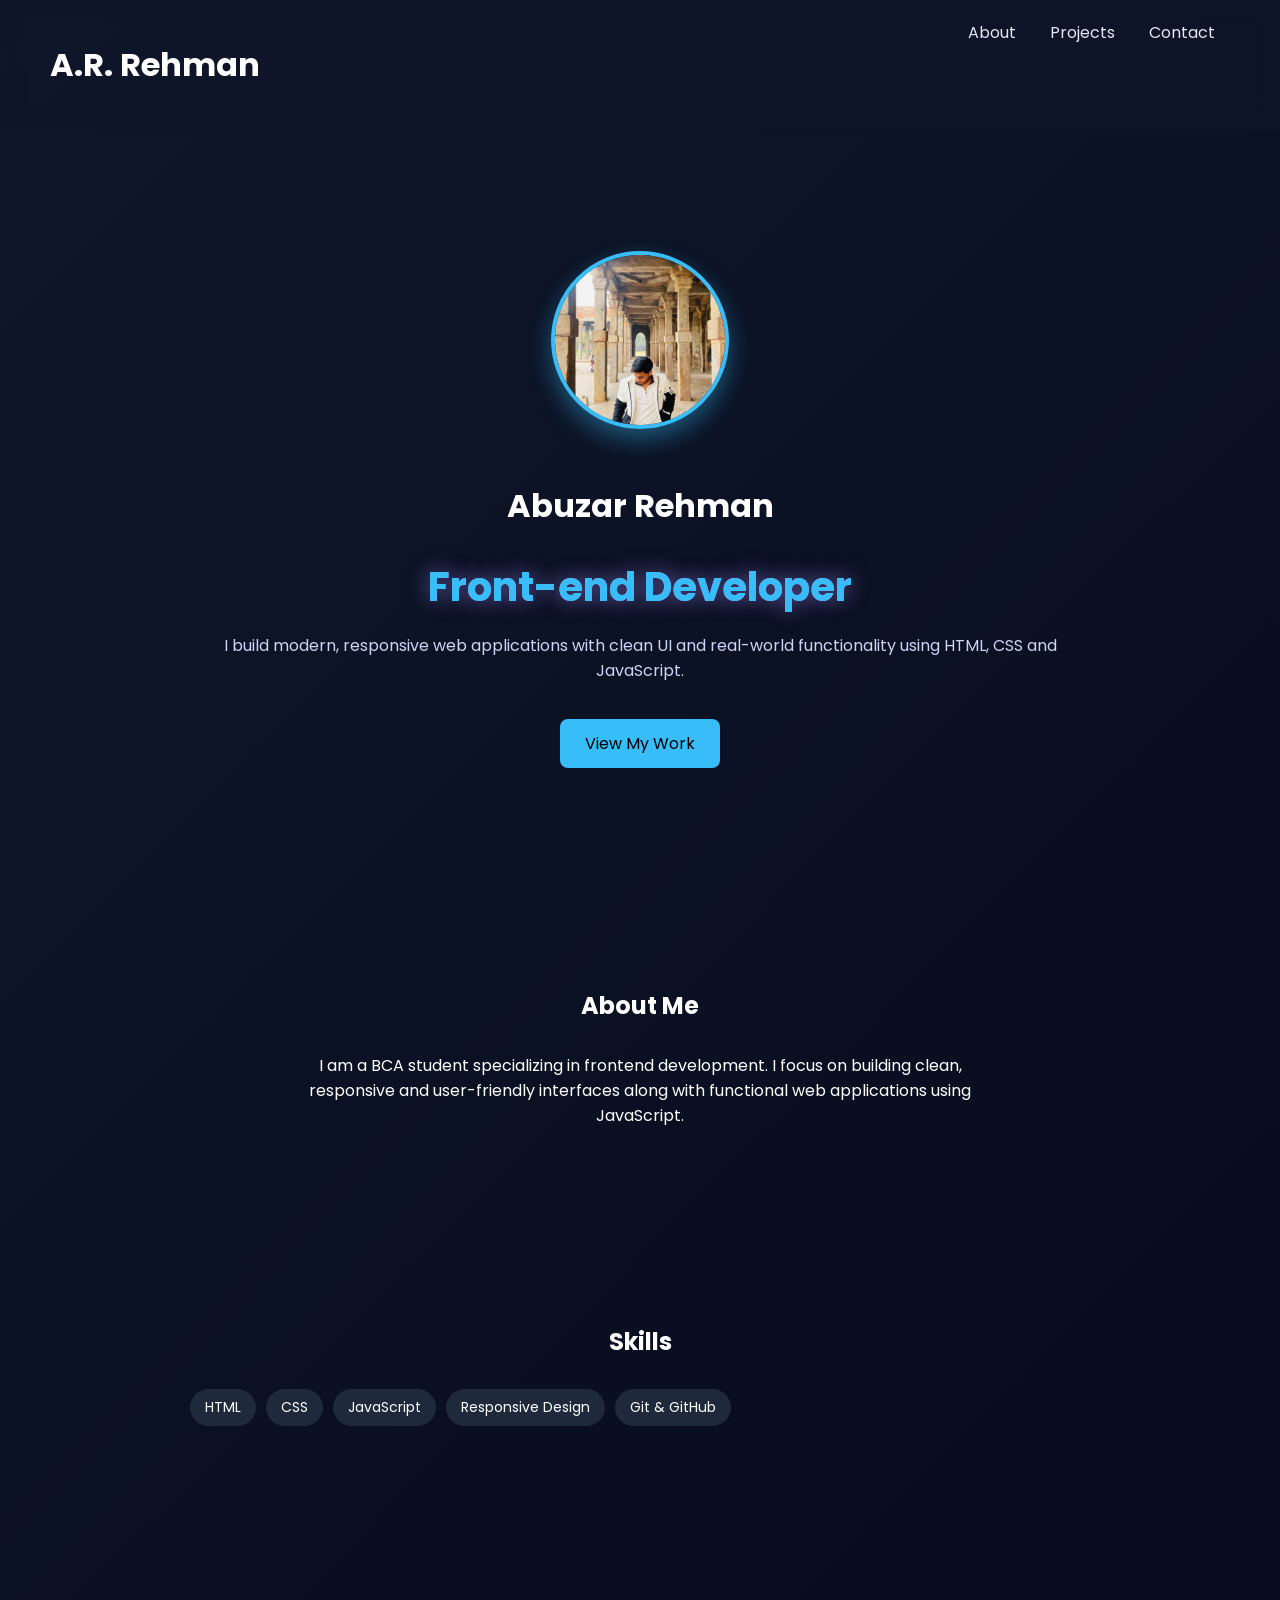
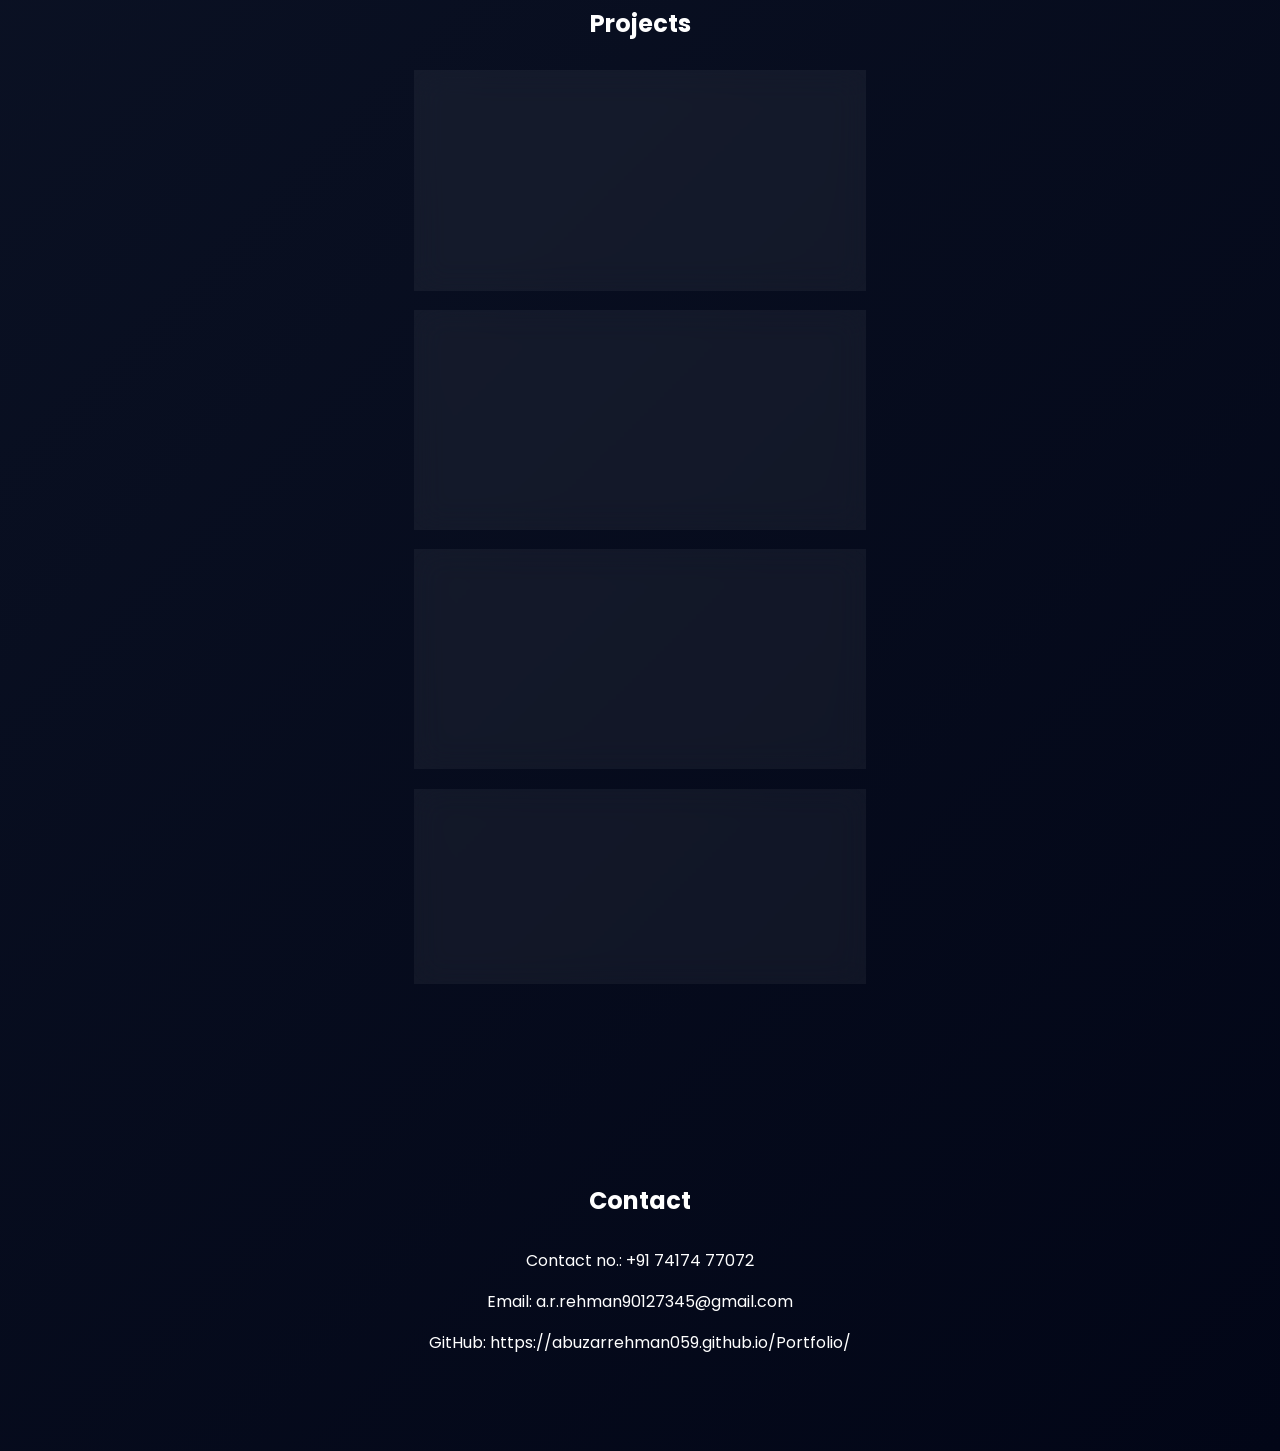
==== index.html @ dbf43a5e "Add files via upload" ====
<!DOCTYPE html>
<html lang="en">
<head>
    <meta charset="UTF-8">
    <meta name="viewport" content="width=device-width, initial-scale=1.0">
    <title>A.R. Portfolio</title>

    <!-- Google Font -->
    <link href="https://fonts.googleapis.com/css2?family=Poppins:wght@300;500;700&display=swap" rel="stylesheet">

    <link rel="stylesheet" href="style.css">
</head>
<body>

<header>
    <h1>A.R. Rehman</h1>
    <nav>
        <a href="#about">About</a>
        <a href="#projects">Projects</a>
        <a href="#contact">Contact</a>
    </nav>
</header>

<!-- HERO -->
<section class="hero">
    <img src="My photo.jpg" class="profile-pic">
    <h1>Abuzar Rehman</h1>
    <h2>Front-end Developer</h2>

    <p>
        I build modern, responsive web applications with clean UI 
        and real-world functionality using HTML, CSS and JavaScript.
    </p>
    <a href="#projects" class="btn">View My Work</a>
</section>

<!-- ABOUT -->
<section id="about">
    <h2>About Me</h2>
    <p>
        I am a BCA student specializing in frontend development. 
        I focus on building clean, responsive and user-friendly interfaces 
        along with functional web applications using JavaScript.
    </p>
</section>

<section id="skills">
    <h2>Skills</h2>

    <div class="skills">
        <span>HTML</span>
        <span>CSS</span>
        <span>JavaScript</span>
        <span>Responsive Design</span>
        <span>Git & GitHub</span>
    </div>
</section>

<!-- PROJECTS -->
<section id="projects">
    <h2>Projects</h2>

    <div class="project-card">
    <h3>Expense Tracker</h3>
    <p>Track income and expenses with real-time balance updates.</p>
    <a href="Expense Tracker/index.html" target="_blank">Live Demo</a>
</div>

<div class="project-card">
    <h3>Weather App</h3>
    <p>Fetch real-time weather data using API integration.</p>
    <a href="Weather App/index.html" target="_blank">Live Demo</a>
</div>

<div class="project-card">
    <h3>To-Do App</h3>
    <p>Task manager with local storage and filtering system.</p>
    <a href="ToDo App/index.html" target="_blank">Live Demo</a>
</div>

<div class="project-card">
    <h3>Landing Page</h3>
    <p>Modern responsive UI design for a fitness brand.</p>
    <a href="landing-page/index.html" target="_blank">Live Demo</a>
</div>

</section>

<!-- CONTACT -->
<section id="contact">
    <h2>Contact</h2>
    <p>Contact no.: +91 74174 77072</p>
    <p>Email: a.r.rehman90127345@gmail.com</p>
    <p>GitHub: https://abuzarrehman059.github.io/Portfolio/</p>
</section>

</body>
</html>
---- style.css ----
body {
    margin: 0;
    font-family: 'Poppins', sans-serif;
    background: linear-gradient(135deg, #0f172a, #020617);
    color: white;
}

/* HEADER (Glass effect) */
header {
    display: flex;
    justify-content: space-between;
    padding: 20px 50px;
    position: sticky;
    top: 0;
    backdrop-filter: blur(10px);
    background: rgba(15, 23, 42, 0.6);
}

nav a {
    color: #e2e8f0;
    margin: 0 15px;
    text-decoration: none;
    transition: 0.3s;
}

nav a:hover {
    color: #a78bfa;
}

/* HERO */
.hero {
    text-align: center;
    padding: 140px 20px;
}

/* Profile Image */
.profile-pic {
    width: 170px;
    height: 170px;
    border-radius: 50%;
    object-fit: cover;
    margin-bottom: 20px;
    background: radial-gradient(circle, rgba(56,189,248,0.2), transparent);

    border: 4px solid #38bdf8;

    box-shadow: 0 10px 25px rgba(56,189,248,0.4);
    transition: 0.3s;
}


.profile-pic:hover {
    transform: scale(1.05);
}

/* Text */
.hero h2 {
    font-size: 40px;
    background: linear-gradient(45deg, #a78bfa, #f472b6);
    -webkit-background-clip: text;
    color: transparent;
    text-shadow: 0 0 20px rgba(167, 139, 250, 0.6);
}

.hero p {
    color: #cbd5f5;
}

/* BUTTON */
.btn {
    display: inline-block;
    margin-top: 25px;
    padding: 12px 30px;
    border-radius: 25px;
    background: linear-gradient(45deg, #a78bfa, #f472b6);
    color: white;
    text-decoration: none;
    transition: 0.3s;
}

.btn:hover {
    transform: scale(1.05);
    box-shadow: 0 0 20px rgba(167, 139, 250, 0.5);
}

/* SECTIONS */
section {
    padding: 80px 40px;
}

section {
    max-width: 900px;
    margin: auto;
}

h2 {
    text-align: center;
    margin-bottom: 30px;
}

/* PROJECT CARD (Glass UI) */
.project-card {
    max-width: 400px;
    margin: 20px auto;
    padding: 25px;
    border-radius: 15px;
    backdrop-filter: blur(15px);
    background: rgba(255, 255, 255, 0.05);
    border: 1px solid rgba(255,255,255,0.1);
    text-align: center;
    transition: 0.3s;
}

.project-card:hover {
    transform: translateY(-10px);
    box-shadow: 0 0 25px rgba(167, 139, 250, 0.3);
}

.project-card a {
    display: inline-block;
    margin-top: 10px;
    color: #38bdf8;
    text-decoration: none;
}

/* ABOUT + CONTACT */
#about, #contact {
    text-align: center;
    max-width: 700px;
    margin: auto;
}

.hero {
    text-align: center;
    padding: 120px 20px;
}

.hero h1 {
    font-size: 32px;
}

.hero h2 {
    color: #38bdf8;
    margin: 10px 0;
}

.btn {
    display: inline-block;
    margin-top: 20px;
    padding: 12px 25px;
    background: #38bdf8;
    color: black;
    text-decoration: none;
    border-radius: 8px;
    transition: 0.3s;
}

.btn:hover {
    background: #0ea5e9;
}

.skills {
    display: flex;
    flex-wrap: wrap;
    gap: 10px;
}

.skills span {
    background: #1e293b;
    padding: 8px 15px;
    border-radius: 20px;
    font-size: 14px;
}
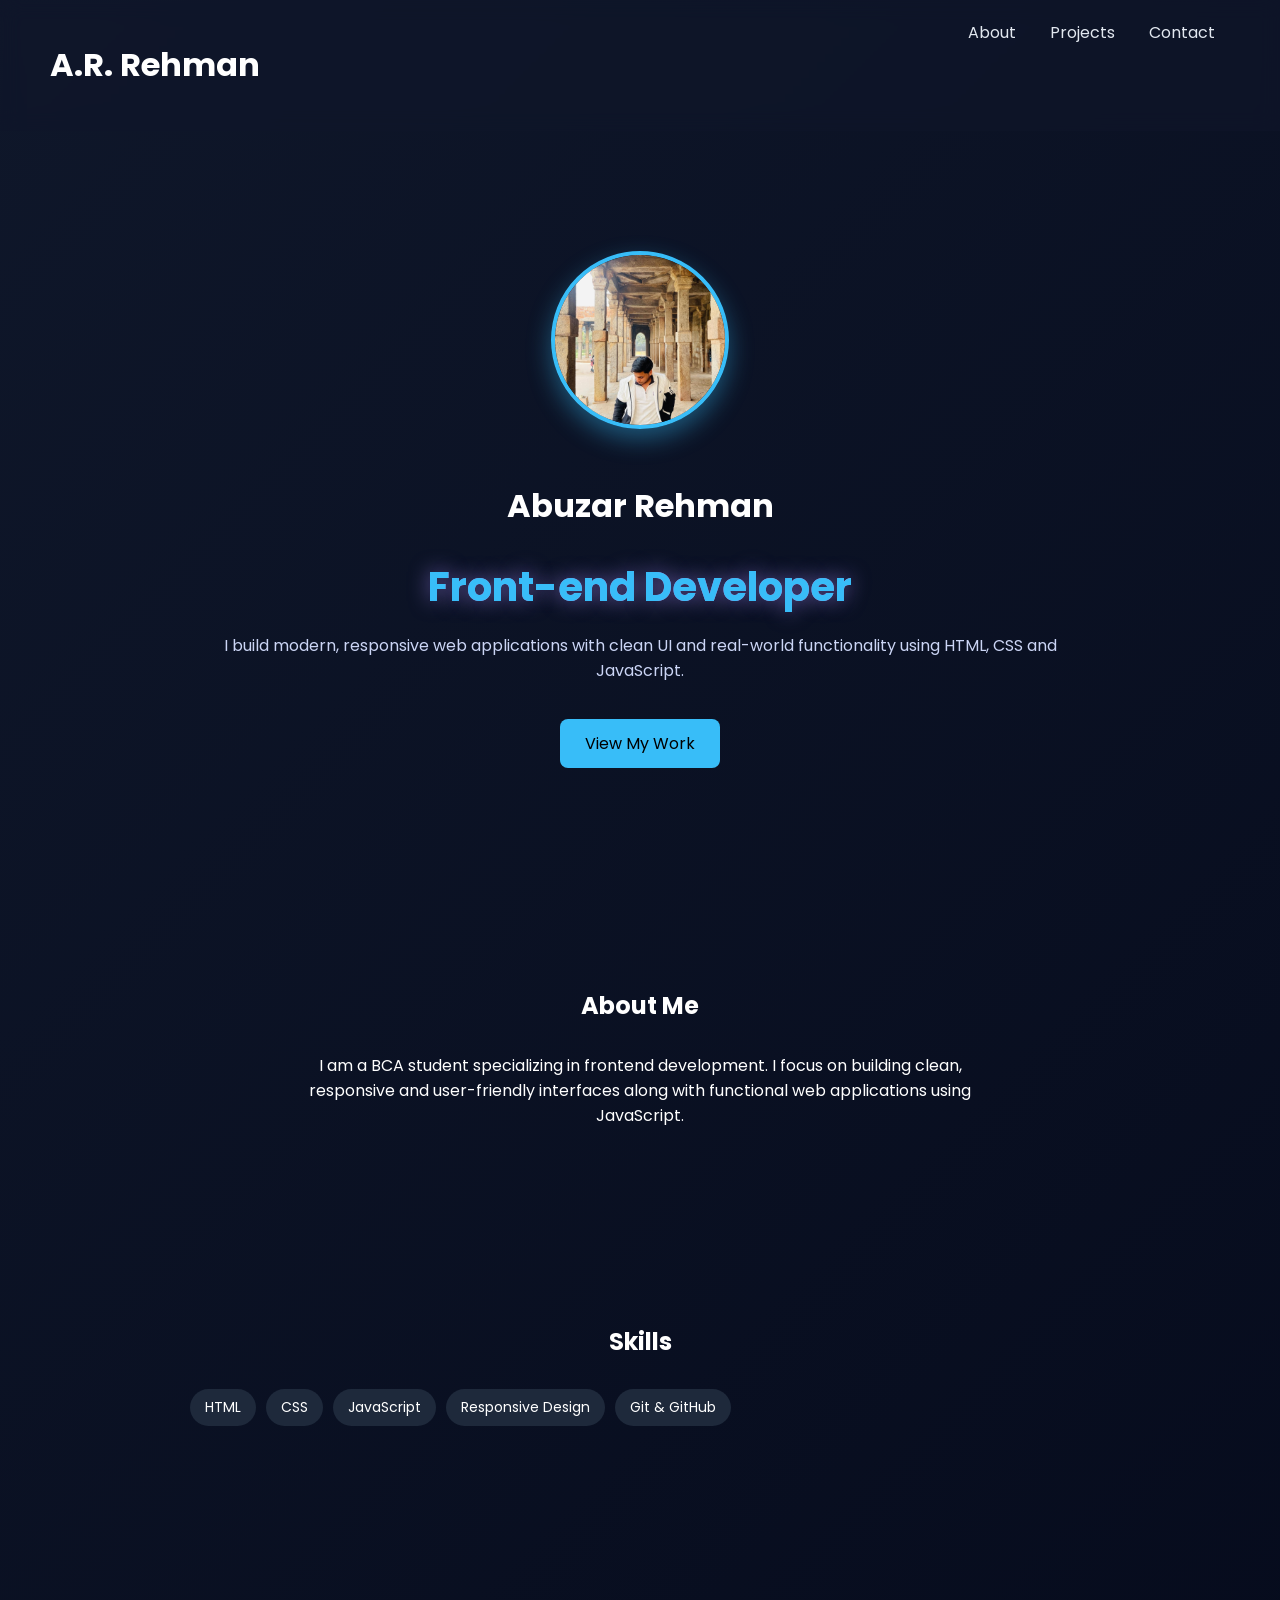
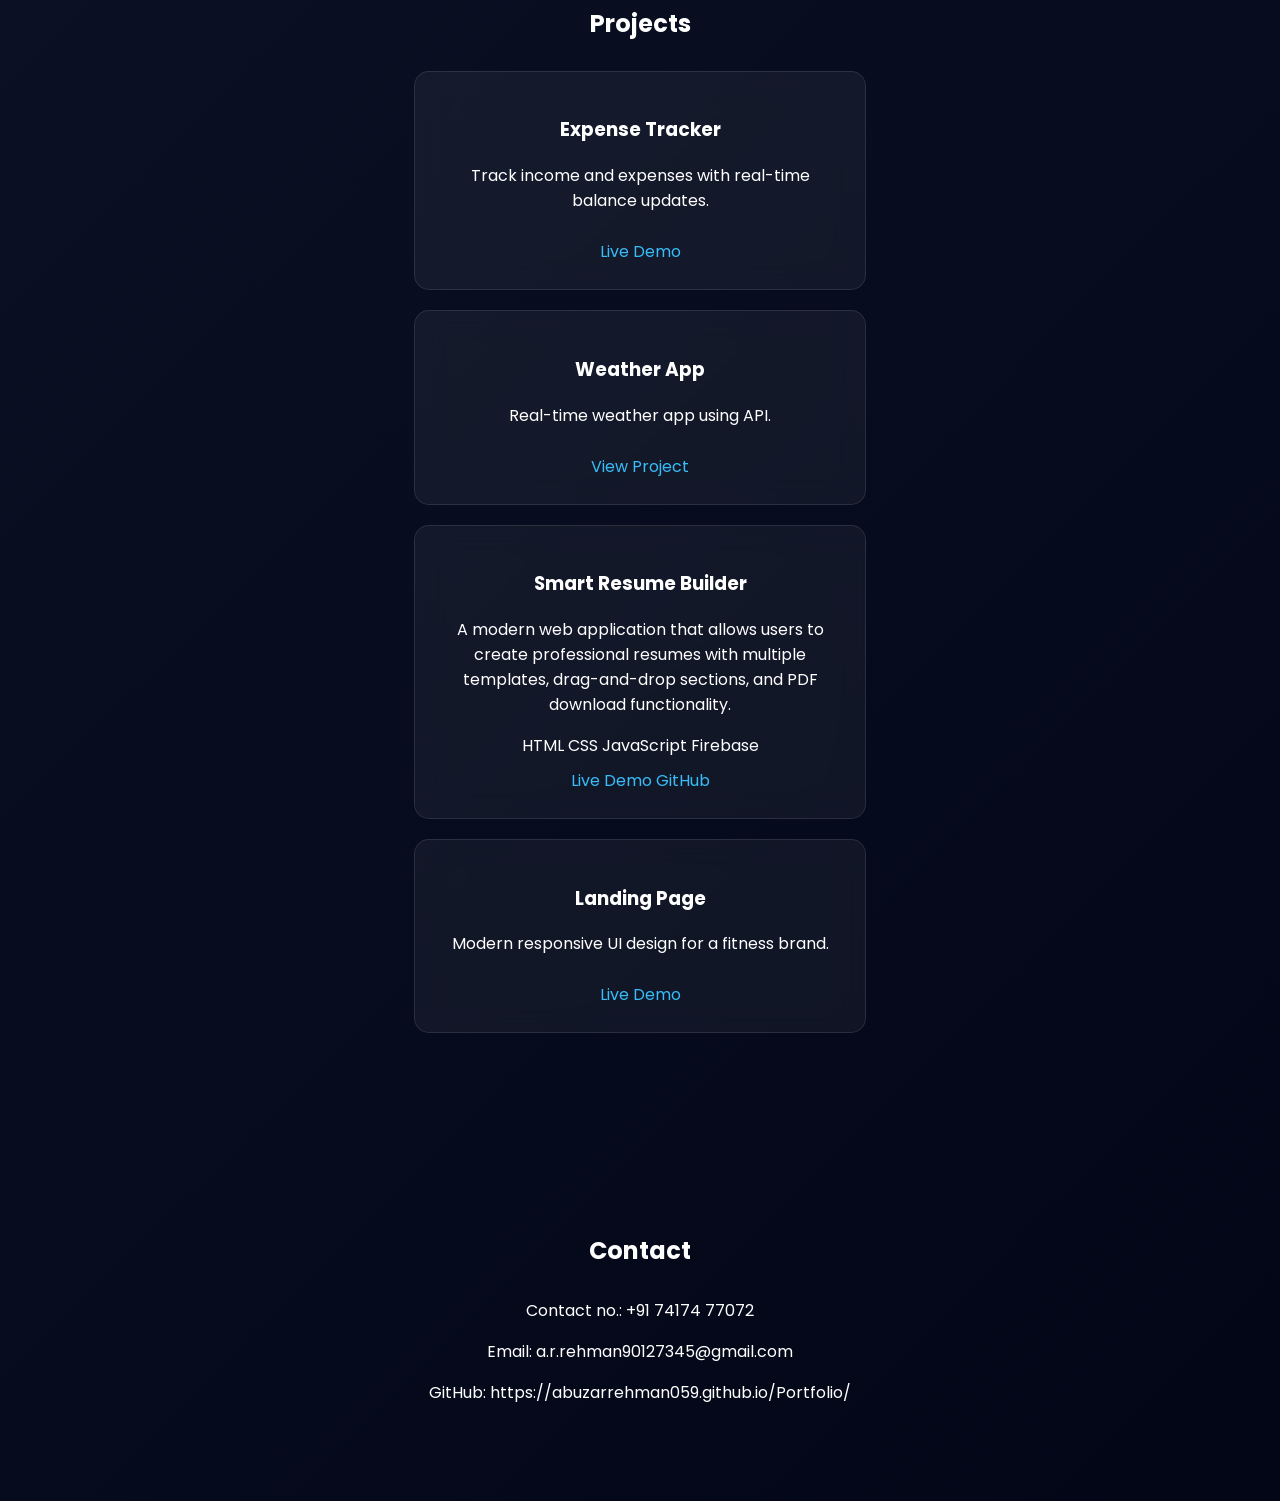
==== commit e4d4fac7: "Update index.html" ====
--- a/index.html
+++ b/index.html
@@ -68,14 +68,28 @@
 
 <div class="project-card">
     <h3>Weather App</h3>
-    <p>Fetch real-time weather data using API integration.</p>
-    <a href="Weather App/index.html" target="_blank">Live Demo</a>
+    <p>Real-time weather app using API.</p>
+    <a href="Weather App/index.html" target="_blank">View Project</a>
 </div>
 
 <div class="project-card">
-    <h3>To-Do App</h3>
-    <p>Task manager with local storage and filtering system.</p>
-    <a href="ToDo App/index.html" target="_blank">Live Demo</a>
+  <h3>Smart Resume Builder</h3>
+  <p>
+    A modern web application that allows users to create professional resumes with multiple templates,
+    drag-and-drop sections, and PDF download functionality.
+  </p>
+
+  <div class="tech">
+    <span>HTML</span>
+    <span>CSS</span>
+    <span>JavaScript</span>
+    <span>Firebase</span>
+  </div>
+
+  <div class="buttons">
+    <a href="https://admirable-crepe-0a8efa.netlify.app/" target="_blank">Live Demo</a>
+    <a href="https://abuzarrehman059.github.io/Portfolio/" target="_blank">GitHub</a>
+  </div>
 </div>
 
 <div class="project-card">
@@ -95,4 +109,4 @@
 </section>
 
 </body>
-</html>+</html>
